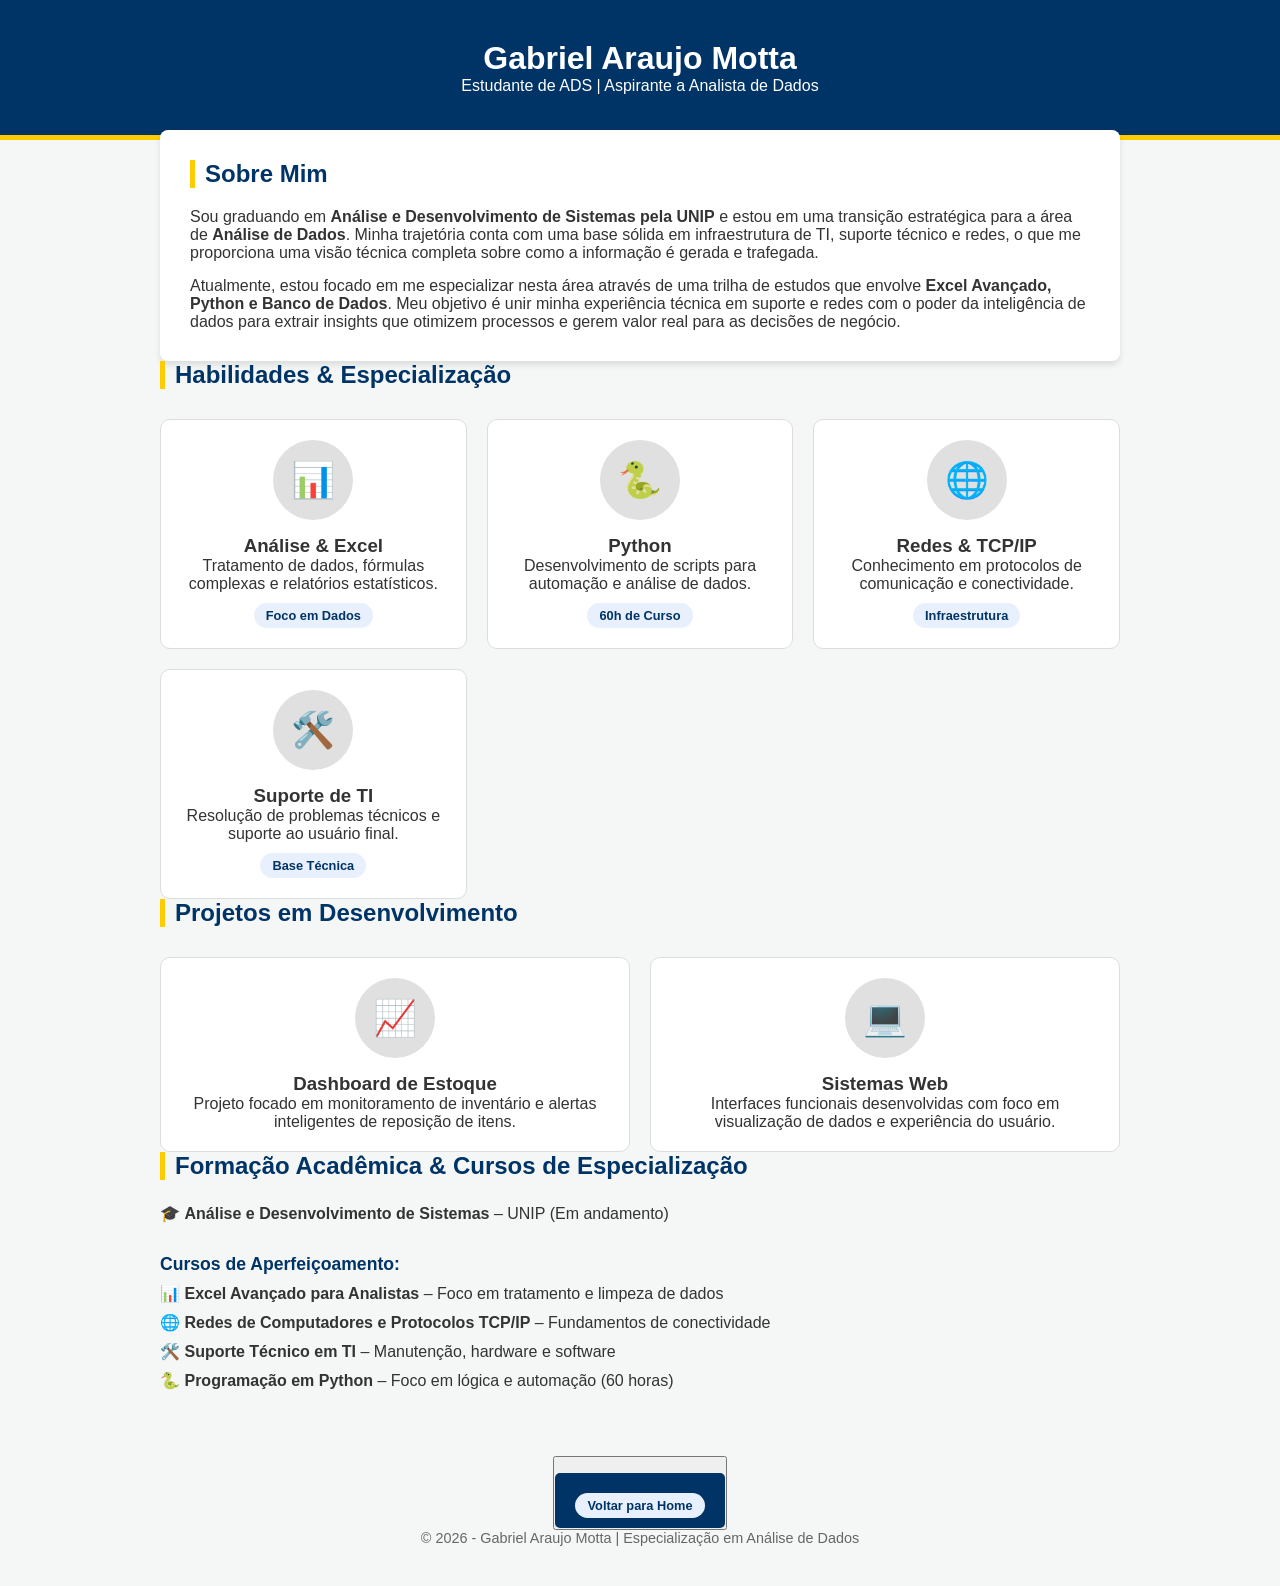
==== araujo.html @ 207515ed "commit do portifolio. v1.0" ====
<!DOCTYPE html>
<html lang="pt-BR">
<head>
    <meta charset="UTF-8">
    <meta name="viewport" content="width=device-width, initial-scale=1.0">
    <title>Portfólio Profissional - Gabriel Araujo Motta</title>
    <link rel="stylesheet" href="styles.css">
</head>
<body>

<header>
    <h1>Gabriel Araujo Motta</h1>
    <p>Estudante de ADS | Aspirante a Analista de Dados</p>
</header>

<div class="container">

    <section id="sobre-projeto">
        <h2>Sobre Mim</h2>
        <p>
            Sou graduando em <strong>Análise e Desenvolvimento de Sistemas pela UNIP</strong> e estou em uma transição estratégica para a área de <strong>Análise de Dados</strong>. Minha trajetória conta com uma base sólida em infraestrutura de TI, suporte técnico e redes, o que me proporciona uma visão técnica completa sobre como a informação é gerada e trafegada.
        </p>
        <p class="espaco" style="margin-top: 15px; display: block;">
            Atualmente, estou focado em me especializar nesta área através de uma trilha de estudos que envolve <strong>Excel Avançado, Python e Banco de Dados</strong>. Meu objetivo é unir minha experiência técnica em suporte e redes com o poder da inteligência de dados para extrair insights que otimizem processos e gerem valor real para as decisões de negócio.
        </p>
    </section>

    <section>
        <h2>Habilidades & Especialização</h2>
        <div class="grid-grupo">

            <div class="card">
                <div class="avatar" style="display: flex; align-items: center; justify-content: center; font-size: 2.2rem;">📊</div>
                <h3>Análise & Excel</h3>
                <p>Tratamento de dados, fórmulas complexas e relatórios estatísticos.</p>
                <span class="tag">Foco em Dados</span>
            </div>

            <div class="card">
                <div class="avatar" style="display: flex; align-items: center; justify-content: center; font-size: 2.2rem;">🐍</div>
                <h3>Python</h3>
                <p>Desenvolvimento de scripts para automação e análise de dados.</p>
                <span class="tag">60h de Curso</span>
            </div>

            <div class="card">
                <div class="avatar" style="display: flex; align-items: center; justify-content: center; font-size: 2.2rem;">🌐</div>
                <h3>Redes & TCP/IP</h3>
                <p>Conhecimento em protocolos de comunicação e conectividade.</p>
                <span class="tag">Infraestrutura</span>
            </div>

            <div class="card">
                <div class="avatar" style="display: flex; align-items: center; justify-content: center; font-size: 2.2rem;">🛠️</div>
                <h3>Suporte de TI</h3>
                <p>Resolução de problemas técnicos e suporte ao usuário final.</p>
                <span class="tag">Base Técnica</span>
            </div>

        </div>
    </section>

    <section>
        <h2>Projetos em Desenvolvimento</h2>
        <div class="grid-grupo">

            <div class="card">
                <div class="avatar" style="display: flex; align-items: center; justify-content: center; font-size: 2.2rem;">📈</div>
                <h3>Dashboard de Estoque</h3>
                <p>
                    Projeto focado em monitoramento de inventário e alertas inteligentes de reposição de itens.
                </p>
            </div>

            <div class="card">
                <div class="avatar" style="display: flex; align-items: center; justify-content: center; font-size: 2.2rem;">💻</div>
                <h3>Sistemas Web</h3>
                <p>
                    Interfaces funcionais desenvolvidas com foco em visualização de dados e experiência do usuário.
                </p>
            </div>

        </div>
    </section>

    <section>
        <h2>Formação Acadêmica & Cursos de Especialização</h2>
        <div style="line-height: 1.8;">
            <p>🎓 <strong>Análise e Desenvolvimento de Sistemas</strong> – UNIP (Em andamento)</p>
            
            <h3 style="margin-top: 20px; font-size: 1.1rem; color: #003366;">Cursos de Aperfeiçoamento:</h3>
            <p>📊 <strong>Excel Avançado para Analistas</strong> – Foco em tratamento e limpeza de dados</p>
            <p>🌐 <strong>Redes de Computadores e Protocolos TCP/IP</strong> – Fundamentos de conectividade</p>
            <p>🛠️ <strong>Suporte Técnico em TI</strong> – Manutenção, hardware e software</p>
            <p>🐍 <strong>Programação em Python</strong> – Foco em lógica e automação (60 horas)</p>
        </div>
    </section>

</div>

<footer>

        <button type="button">
            <div class="button">
                <a href="index.html"><span class="tag">Voltar para Home</span></a>
            </div>
        </button>


    <p>© 2026 - Gabriel Araujo Motta | Especialização em Análise de Dados</p>
</footer>

</body>
</html>
---- styles.css ----
* {
    margin: 0;
    padding: 0;
    box-sizing: border-box;
    font-family: 'Segoe UI', Tahoma, Geneva, Verdana, sans-serif;
}

body {
    background-color: #f4f7f6;
    color: #333;
}

.container {
    max-width: 1000px;
    margin: 0 auto;
    padding: 20px;
}

header {
    background-color: #003366; /* Azul UNIP */
    color: white;
    padding: 40px 0;
    text-align: center;
    border-bottom: 5px solid #ffcc00; /* Detalhe amarelo */
}

h2 {
    margin-bottom: 20px;
    color: #003366;
    border-left: 5px solid #ffcc00;
    padding-left: 10px;
}

#sobre-projeto {
    background: white;
    padding: 30px;
    border-radius: 8px;
    margin-top: -30px;
    box-shadow: 0 4px 6px rgba(0,0,0,0.1);
}

.grid-grupo {
    display: grid;
    grid-template-columns: repeat(auto-fit, minmax(250px, 1fr));
    gap: 20px;
    margin-top: 30px;
}

.card {
    background: white;
    padding: 20px;
    text-align: center;
    border-radius: 10px;
    transition: transform 0.3s ease;
    border: 1px solid #ddd;
}

.card:hover {
    transform: translateY(-5px);
    border-color: #003366;
}

.avatar {
    width: 80px;
    height: 80px;
    background: #e0e0e0;
    border-radius: 50%;
    margin: 0 auto 15px;
}


.button {
    display: inline-block;
    background: #003366;
    color: white;
    padding: 10px 20px;
    border-radius: 5px;
    text-decoration: none;
    margin-top: 15px;
    transition: background 0.3s ease;
}

.tag {
    display: inline-block;
    background: #e8f0fe;
    color: #003366;
    padding: 5px 12px;
    border-radius: 20px;
    font-size: 0.8rem;
    font-weight: bold;
    margin-top: 10px;
}

footer {
    text-align: center;
    padding: 40px;
    color: #666;
    font-size: 0.9rem;
}
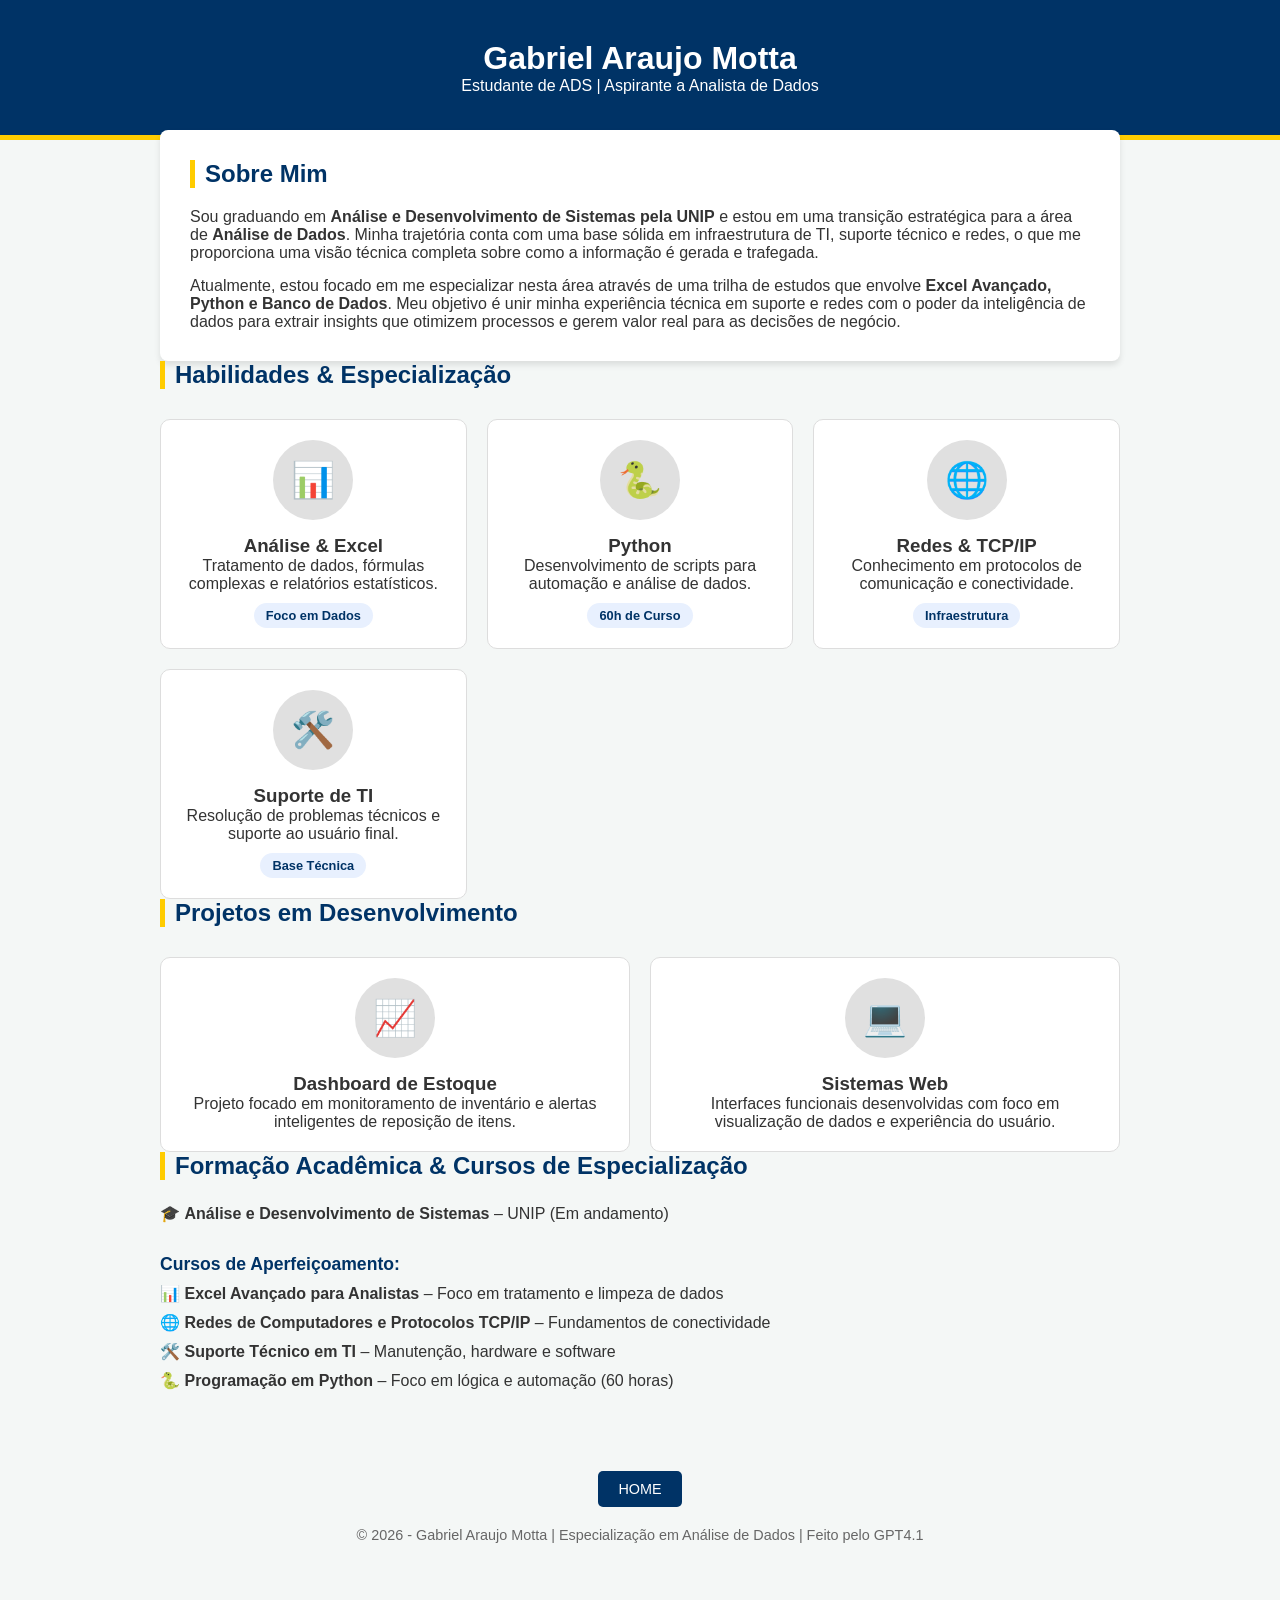
==== commit 5c6d97df: "refactor: simplify footer structure and update copyright information across multiple HTML files" ====
--- a/araujo.html
+++ b/araujo.html
@@ -100,14 +100,12 @@
 
 <footer>
 
-        <button type="button">
-            <div class="button">
-                <a href="index.html"><span class="tag">Voltar para Home</span></a>
-            </div>
-        </button>
+        <a href="index.html" class="button">HOME</a>
 
+    <div class="container">
+        <p>© 2026 - Gabriel Araujo Motta | Especialização em Análise de Dados | Feito pelo GPT4.1</p>
+    </div>
 
-    <p>© 2026 - Gabriel Araujo Motta | Especialização em Análise de Dados</p>
 </footer>
 
 </body>
